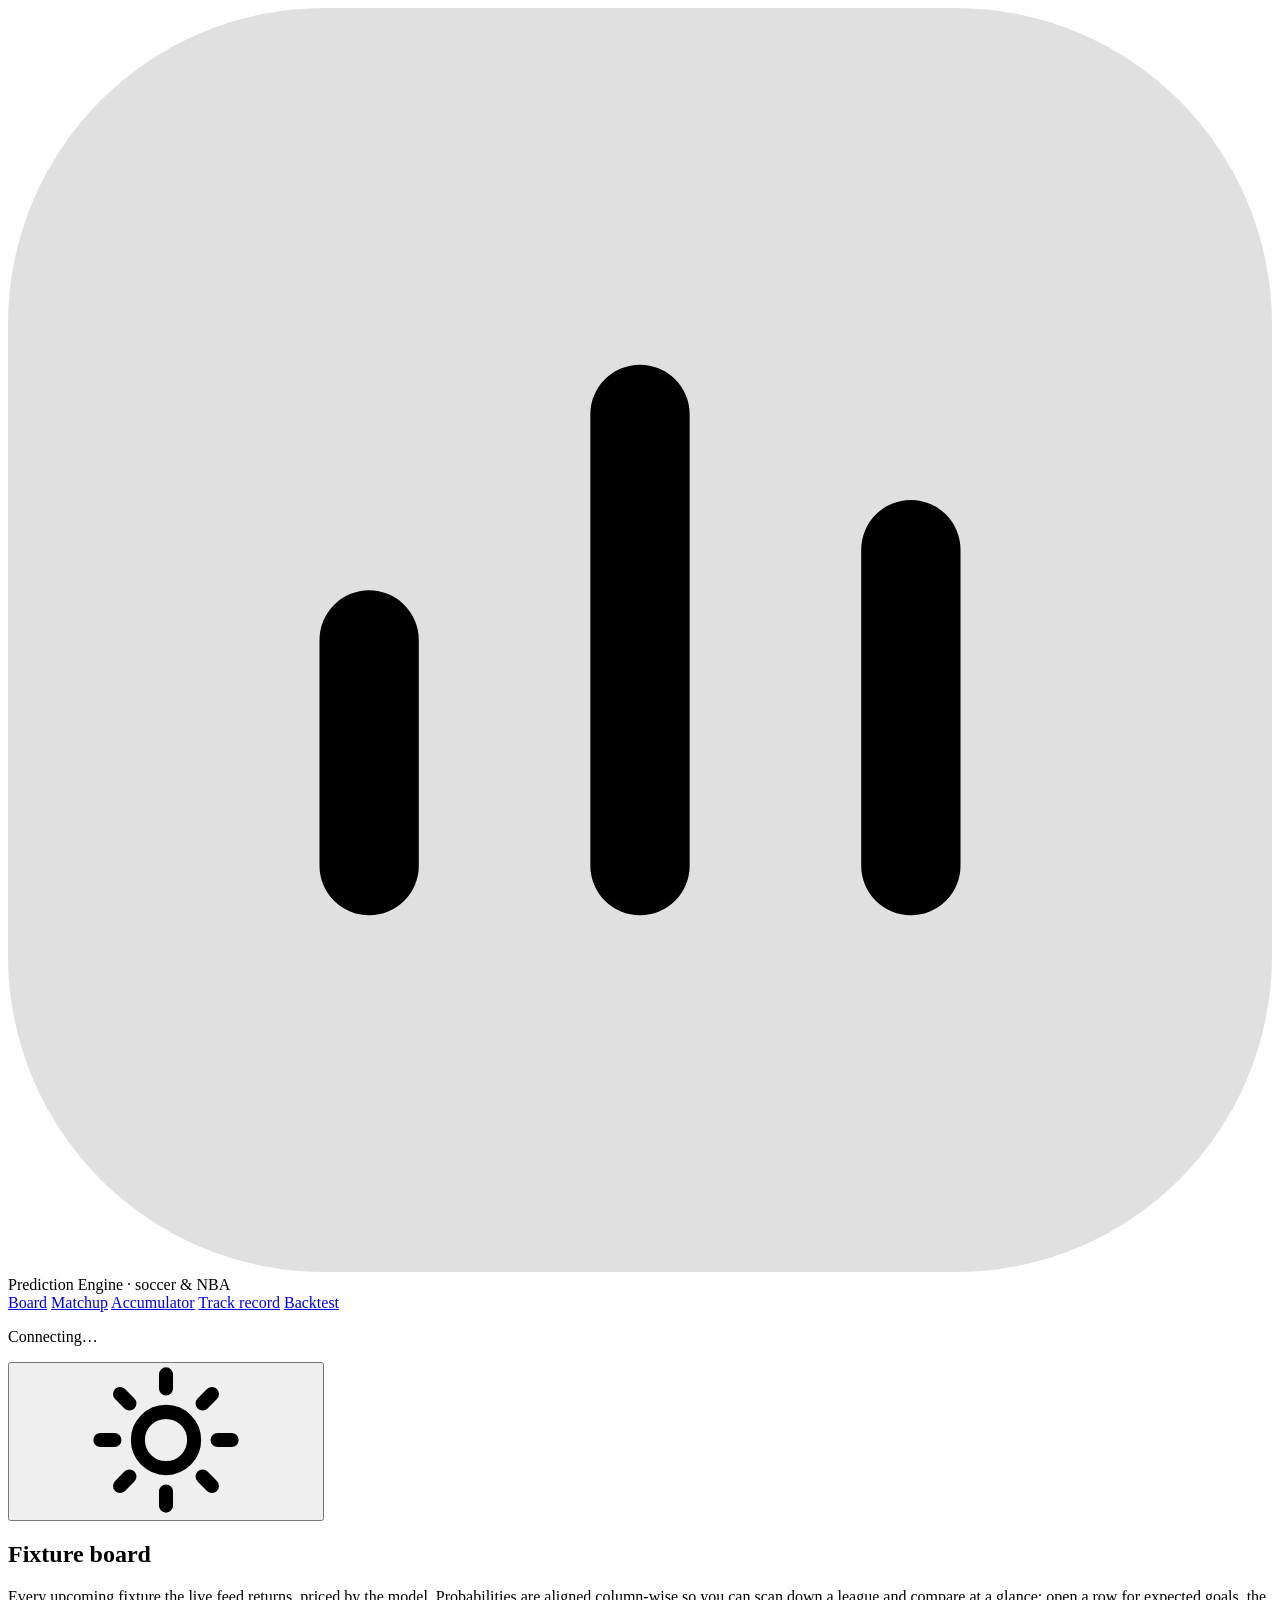
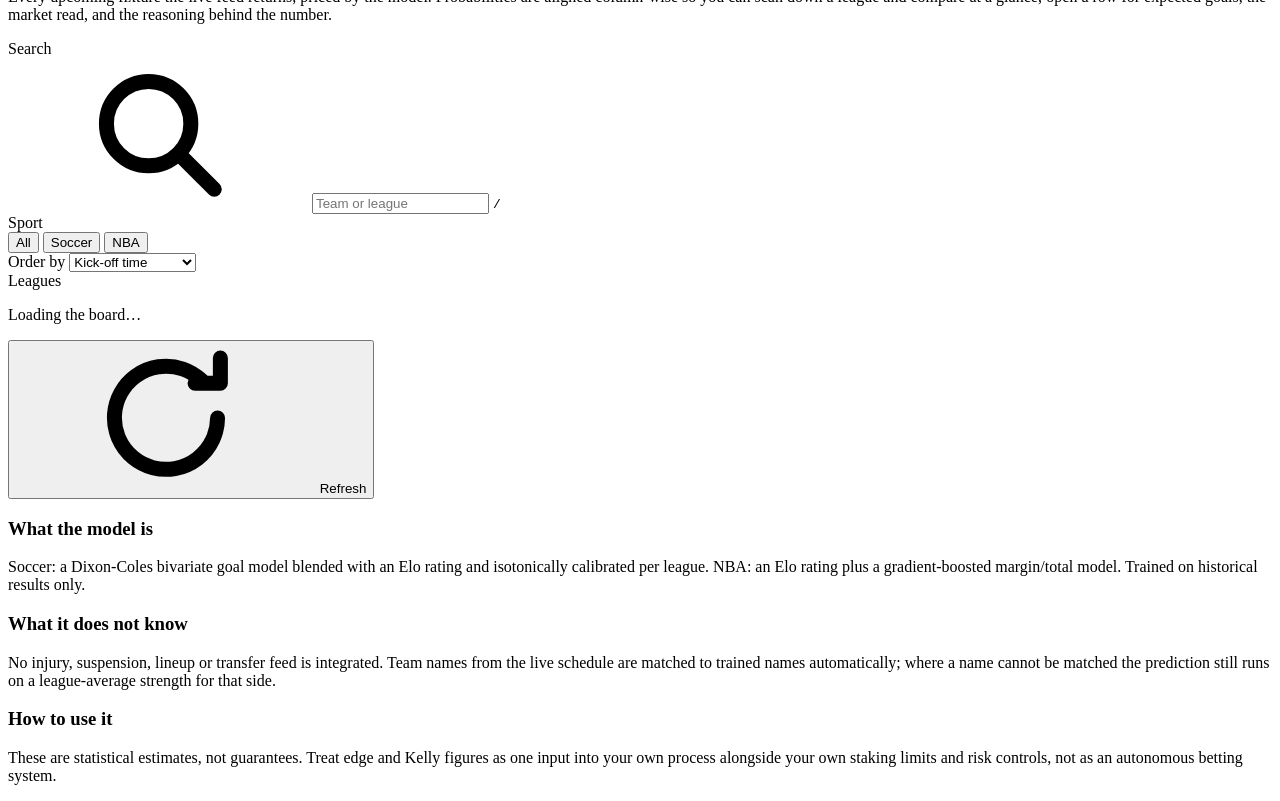
==== web/index.html @ b56c8466 "Rebuild the dashboard as a static web/ bundle with a new design system Replaces the single 1,128-lin" ====
<!DOCTYPE html>
<html lang="en">
<head>
<meta charset="utf-8">
<meta name="viewport" content="width=device-width, initial-scale=1">
<title>Sports Prediction Engine</title>
<meta name="description" content="Dixon-Coles + Elo soccer and Elo + GBM basketball match models, with backtested accuracy, market-edge analysis and a graded prediction log.">
<meta name="color-scheme" content="light dark">
<link rel="preconnect" href="https://fonts.googleapis.com">
<link rel="preconnect" href="https://fonts.gstatic.com" crossorigin>
<link rel="stylesheet" href="/assets/app.css">
<link rel="stylesheet" href="https://fonts.googleapis.com/css2?family=Public+Sans:wght@400..700&display=swap">
<link rel="icon" href="data:image/svg+xml,<svg xmlns='http://www.w3.org/2000/svg' viewBox='0 0 16 16'><rect width='16' height='16' rx='4' fill='%231f66c4'/><path d='M4 11V7M8 11V4M12 11V9' stroke='white' stroke-width='1.8' stroke-linecap='round'/></svg>">
<script>
  // Applied before first paint so the correct theme is never repainted.
  // ?theme=light|dark forces a theme for a shared link; otherwise the last
  // explicit choice wins; otherwise the OS preference does.
  try {
    var q = new URLSearchParams(location.search).get("theme");
    var t = q || localStorage.getItem("spe-theme");
    if (t === "light" || t === "dark") document.documentElement.dataset.theme = t;
  } catch (e) { /* private mode: fall through to the OS preference */ }
</script>
</head>
<body>

<svg width="0" height="0" aria-hidden="true" style="position:absolute">
  <symbol id="i-search" viewBox="0 0 16 16" fill="none" stroke="currentColor" stroke-width="1.6" stroke-linecap="round">
    <circle cx="7" cy="7" r="4.5"/><path d="M10.5 10.5 14 14"/></symbol>
  <symbol id="i-refresh" viewBox="0 0 16 16" fill="none" stroke="currentColor" stroke-width="1.6" stroke-linecap="round" stroke-linejoin="round">
    <path d="M13.5 8a5.5 5.5 0 1 1-1.7-4"/><path d="M13.8 1.6v2.7h-2.7"/></symbol>
  <symbol id="i-chevron" viewBox="0 0 16 16" fill="none" stroke="currentColor" stroke-width="1.8" stroke-linecap="round" stroke-linejoin="round">
    <path d="m6 3.5 5 4.5-5 4.5"/></symbol>
  <symbol id="i-sun" viewBox="0 0 16 16" fill="none" stroke="currentColor" stroke-width="1.5" stroke-linecap="round">
    <circle cx="8" cy="8" r="3"/><path d="M8 1v1.5M8 13.5V15M1 8h1.5M13.5 8H15M3.1 3.1l1 1M11.9 11.9l1 1M12.9 3.1l-1 1M4.1 11.9l-1 1"/></symbol>
  <symbol id="i-moon" viewBox="0 0 16 16" fill="none" stroke="currentColor" stroke-width="1.5" stroke-linejoin="round">
    <path d="M13.5 9.6A5.8 5.8 0 0 1 6.4 2.5a5.8 5.8 0 1 0 7.1 7.1Z"/></symbol>
  <symbol id="i-alert" viewBox="0 0 16 16" fill="none" stroke="currentColor" stroke-width="1.6" stroke-linecap="round">
    <circle cx="8" cy="8" r="6.5"/><path d="M8 4.8v3.6M8 11.1v.1"/></symbol>
  <symbol id="i-info" viewBox="0 0 16 16" fill="none" stroke="currentColor" stroke-width="1.6" stroke-linecap="round">
    <circle cx="8" cy="8" r="6.5"/><path d="M8 7.3v4M8 4.8v.1"/></symbol>
  <symbol id="i-empty" viewBox="0 0 24 24" fill="none" stroke="currentColor" stroke-width="1.5" stroke-linecap="round" stroke-linejoin="round">
    <path d="M3 15h4l2 4 4-14 2 7h6"/></symbol>
  <symbol id="i-check" viewBox="0 0 16 16" fill="none" stroke="currentColor" stroke-width="2" stroke-linecap="round" stroke-linejoin="round">
    <path d="m3 8.5 3.2 3.2L13 5"/></symbol>
  <symbol id="i-cross" viewBox="0 0 16 16" fill="none" stroke="currentColor" stroke-width="2" stroke-linecap="round">
    <path d="M4 4l8 8M12 4l-8 8"/></symbol>
  <symbol id="i-download" viewBox="0 0 16 16" fill="none" stroke="currentColor" stroke-width="1.6" stroke-linecap="round" stroke-linejoin="round">
    <path d="M8 2v8M4.5 7 8 10.5 11.5 7M2.5 13.5h11"/></symbol>
</svg>

<header class="masthead">
  <div class="brand">
    <svg class="brand__mark" viewBox="0 0 28 28" fill="none" aria-hidden="true">
      <rect width="28" height="28" rx="7" fill="currentColor" opacity="0.12"/>
      <path d="M8 19v-5M14 19V9M20 19v-7" stroke="currentColor" stroke-width="2.2" stroke-linecap="round"/>
    </svg>
    <div class="brand__name">Prediction Engine <span>· soccer &amp; NBA</span></div>
  </div>

  <nav class="mainnav" aria-label="Sections">
    <a href="#board" data-view="board">Board</a>
    <a href="#matchup" data-view="matchup">Matchup</a>
    <a href="#accumulator" data-view="accumulator">Accumulator</a>
    <a href="#record" data-view="record">Track record</a>
    <a href="#backtest" data-view="backtest">Backtest</a>
  </nav>

  <div class="masthead__end">
    <p class="model-status" id="model-status" data-state="ok">
      <span class="model-status__dot" aria-hidden="true"></span>
      <span id="model-status-text">Connecting…</span>
    </p>
    <button class="btn btn--ghost btn--icon" id="theme-toggle" type="button"
            aria-label="Switch to dark theme" title="Switch theme">
      <svg aria-hidden="true"><use href="#i-sun" id="theme-icon"/></svg>
    </button>
  </div>
</header>

<main class="shell">

  <!-- ================= BOARD ================= -->
  <section class="view" id="view-board" aria-labelledby="board-title">
    <div class="view__head">
      <h1 id="board-title">Fixture board</h1>
      <p class="view__lede">
        Every upcoming fixture the live feed returns, priced by the model. Probabilities are aligned
        column-wise so you can scan down a league and compare at a glance; open a row for expected
        goals, the market read, and the reasoning behind the number.
      </p>
    </div>

    <div class="board">
      <aside class="rail" aria-label="Board filters">
        <div class="rail__group">
          <label class="rail__title" for="board-search">Search</label>
          <div class="search">
            <svg aria-hidden="true"><use href="#i-search"/></svg>
            <input type="search" id="board-search" placeholder="Team or league" autocomplete="off">
            <kbd aria-hidden="true">/</kbd>
          </div>
        </div>

        <div class="rail__group">
          <span class="rail__title" id="rail-sport-label">Sport</span>
          <div class="segmented" role="group" aria-labelledby="rail-sport-label" id="board-sport">
            <button type="button" data-sport="all" aria-pressed="true">All</button>
            <button type="button" data-sport="soccer" aria-pressed="false">Soccer</button>
            <button type="button" data-sport="basketball" aria-pressed="false">NBA</button>
          </div>
        </div>

        <div class="rail__group">
          <label class="rail__title" for="board-sort">Order by</label>
          <select id="board-sort">
            <option value="time">Kick-off time</option>
            <option value="confidence">Model confidence</option>
            <option value="closest">Closest call</option>
          </select>
        </div>

        <div class="rail__group">
          <span class="rail__title">Leagues</span>
          <div class="rail__list" id="board-leagues"></div>
        </div>
      </aside>

      <div>
        <div class="toolbar">
          <p class="hint" id="board-meta" aria-live="polite">Loading the board…</p>
          <div class="toolbar__end">
            <button class="btn btn--secondary" id="board-refresh" type="button">
              <svg class="spin" aria-hidden="true"><use href="#i-refresh"/></svg> Refresh
            </button>
          </div>
        </div>
        <div id="board-errors" style="margin-bottom:1rem"></div>
        <div id="board-content"></div>
      </div>
    </div>
  </section>

  <!-- ================= MATCHUP ================= -->
  <section class="view" id="view-matchup" aria-labelledby="matchup-title" hidden>
    <div class="view__head">
      <h1 id="matchup-title">Custom matchup</h1>
      <p class="view__lede">
        Price any pairing in a trained league, whether or not it is on the live schedule. Add the
        bookmaker's decimal odds to get the implied probability, the model's edge over it, and a
        quarter-Kelly stake suggestion.
      </p>
    </div>

    <div class="segmented" role="tablist" aria-label="Sport" id="matchup-tabs" style="margin-bottom:1.5rem">
      <button type="button" role="tab" id="tab-soccer" aria-controls="pane-soccer" aria-selected="true">Soccer</button>
      <button type="button" role="tab" id="tab-nba" aria-controls="pane-nba" aria-selected="false">NBA</button>
    </div>

    <!-- soccer -->
    <div id="pane-soccer" role="tabpanel" aria-labelledby="tab-soccer">
      <div class="panel">
        <div class="panel__body">
          <div class="form-grid">
            <div class="field">
              <label for="s-league">League</label>
              <select id="s-league"></select>
            </div>
            <div class="field">
              <label for="s-home">Home team</label>
              <input type="text" id="s-home" list="s-teams" placeholder="Arsenal" autocomplete="off">
            </div>
            <div class="field">
              <label for="s-away">Away team</label>
              <input type="text" id="s-away" list="s-teams" placeholder="Chelsea" autocomplete="off">
            </div>
          </div>
          <datalist id="s-teams"></datalist>

          <h3 class="section-title">Bookmaker odds <span class="hint" style="font-weight:400">(optional)</span></h3>
          <div class="form-grid form-grid--tight">
            <div class="field"><label for="s-oh">Home (decimal)</label><input type="number" id="s-oh" step="0.01" min="1.01" placeholder="1.90"></div>
            <div class="field"><label for="s-od">Draw (decimal)</label><input type="number" id="s-od" step="0.01" min="1.01" placeholder="3.60"></div>
            <div class="field"><label for="s-oa">Away (decimal)</label><input type="number" id="s-oa" step="0.01" min="1.01" placeholder="4.20"></div>
            <div class="field" style="justify-content:flex-end">
              <button class="btn btn--secondary" type="button" id="s-fetch-odds">
                <svg class="spin" aria-hidden="true"><use href="#i-refresh"/></svg> Fetch live odds
              </button>
            </div>
          </div>
          <p class="hint" id="s-odds-note" style="margin-top:0.75rem" aria-live="polite"></p>

          <div style="margin-top:1.5rem; display:flex; gap:0.5rem; align-items:center; flex-wrap:wrap">
            <button class="btn" type="button" id="s-run">Run model</button>
            <p class="hint" id="s-err" role="alert"></p>
          </div>
        </div>
      </div>
      <div id="s-results" style="margin-top:1.5rem"></div>
    </div>

    <!-- nba -->
    <div id="pane-nba" role="tabpanel" aria-labelledby="tab-nba" hidden>
      <div class="panel">
        <div class="panel__body">
          <div class="form-grid">
            <div class="field">
              <label for="n-home">Home team</label>
              <input type="text" id="n-home" list="n-teams" placeholder="Celtics" autocomplete="off">
            </div>
            <div class="field">
              <label for="n-away">Away team</label>
              <input type="text" id="n-away" list="n-teams" placeholder="Lakers" autocomplete="off">
            </div>
            <div class="field">
              <label for="n-date">Game date</label>
              <input type="date" id="n-date">
            </div>
          </div>
          <datalist id="n-teams"></datalist>

          <div style="display:flex; gap:1.5rem; margin-top:1rem; flex-wrap:wrap">
            <label class="checkbox"><input type="checkbox" id="n-playoffs"> Playoff game</label>
            <label class="checkbox"><input type="checkbox" id="n-neutral"> Neutral site</label>
          </div>

          <h3 class="section-title">Bookmaker odds <span class="hint" style="font-weight:400">(optional)</span></h3>
          <div class="form-grid form-grid--tight">
            <div class="field"><label for="n-oh">Home (decimal)</label><input type="number" id="n-oh" step="0.01" min="1.01" placeholder="1.55"></div>
            <div class="field"><label for="n-oa">Away (decimal)</label><input type="number" id="n-oa" step="0.01" min="1.01" placeholder="2.50"></div>
            <div class="field" style="justify-content:flex-end">
              <button class="btn btn--secondary" type="button" id="n-fetch-odds">
                <svg class="spin" aria-hidden="true"><use href="#i-refresh"/></svg> Fetch live odds
              </button>
            </div>
          </div>
          <p class="hint" id="n-odds-note" style="margin-top:0.75rem" aria-live="polite"></p>

          <div style="margin-top:1.5rem; display:flex; gap:0.5rem; align-items:center; flex-wrap:wrap">
            <button class="btn" type="button" id="n-run">Run model</button>
            <p class="hint" id="n-err" role="alert"></p>
          </div>
        </div>
      </div>
      <div id="n-results" style="margin-top:1.5rem"></div>
    </div>
  </section>

  <!-- ================= ACCUMULATOR ================= -->
  <section class="view" id="view-accumulator" aria-labelledby="acca-title" hidden>
    <div class="view__head">
      <h1 id="acca-title">Accumulator builder</h1>
      <p class="view__lede">
        Searches today's board for the combination of fixtures whose joint probability is highest
        while still clearing your target price. The odds it reports are model-implied
        (1 ÷ probability) unless a real bookmaker price was found. The two are always labelled apart.
      </p>
    </div>

    <div class="panel">
      <div class="panel__body">
        <div class="form-grid form-grid--tight">
          <div class="field"><label for="acca-legs">Legs</label><input type="number" id="acca-legs" value="3" min="2" max="6" step="1"></div>
          <div class="field"><label for="acca-min-odds">Minimum combined odds</label><input type="number" id="acca-min-odds" value="5.0" min="1.1" step="0.5"></div>
          <div class="field"><label for="acca-from">From</label><input type="date" id="acca-from"></div>
          <div class="field"><label for="acca-to">To</label><input type="date" id="acca-to"></div>
          <div class="field" style="justify-content:flex-end">
            <button class="btn" type="button" id="acca-build">Build</button>
          </div>
        </div>
      </div>
    </div>
    <div id="acca-content" style="margin-top:1.5rem" aria-live="polite"></div>
  </section>

  <!-- ================= TRACK RECORD ================= -->
  <section class="view" id="view-record" aria-labelledby="record-title" hidden>
    <div class="view__head">
      <h1 id="record-title">Track record</h1>
      <p class="view__lede">
        Every prediction shown on the board is logged once and then graded against the real final
        score, fetched from the same feed that supplied the fixture. Nothing here is simulated, and
        nothing is removed after the fact.
      </p>
    </div>

    <div class="toolbar">
      <div class="field" style="width:150px"><label for="log-from">From</label><input type="date" id="log-from"></div>
      <div class="field" style="width:150px"><label for="log-to">To</label><input type="date" id="log-to"></div>
      <div class="field" style="width:210px"><label for="log-league">League</label><select id="log-league"><option value="">All leagues</option></select></div>
      <div class="field">
        <span class="label" id="log-sport-label">Sport</span>
        <div class="segmented" role="group" aria-labelledby="log-sport-label" id="log-sport">
          <button type="button" data-sport="all" aria-pressed="true">All</button>
          <button type="button" data-sport="soccer" aria-pressed="false">Soccer</button>
          <button type="button" data-sport="basketball" aria-pressed="false">NBA</button>
        </div>
      </div>
      <div class="toolbar__end">
        <button class="btn btn--ghost" type="button" id="log-clear">Clear filters</button>
        <button class="btn btn--secondary" type="button" id="log-export">
          <svg aria-hidden="true"><use href="#i-download"/></svg> CSV
        </button>
      </div>
    </div>

    <div id="log-content" aria-live="polite"></div>
  </section>

  <!-- ================= BACKTEST ================= -->
  <section class="view" id="view-backtest" aria-labelledby="backtest-title" hidden>
    <div class="view__head">
      <h1 id="backtest-title">Backtest</h1>
      <p class="view__lede">
        Held-out historical performance, scored against the de-vigged closing price from real
        bookmaker data. Lower Brier and log-loss are better. These are the unedited contents of
        <code>reports/*.json</code> as produced by the training run. Beating a closing line
        consistently is hard, and several leagues here do not.
      </p>
    </div>
    <div id="backtest-content" aria-live="polite"></div>
  </section>

  <footer class="colophon">
    <div>
      <h3>What the model is</h3>
      <p>Soccer: a Dixon-Coles bivariate goal model blended with an Elo rating and isotonically
      calibrated per league. NBA: an Elo rating plus a gradient-boosted margin/total model. Trained
      on historical results only.</p>
    </div>
    <div>
      <h3>What it does not know</h3>
      <p>No injury, suspension, lineup or transfer feed is integrated. Team names from the live
      schedule are matched to trained names automatically; where a name cannot be matched the
      prediction still runs on a league-average strength for that side.</p>
    </div>
    <div>
      <h3>How to use it</h3>
      <p>These are statistical estimates, not guarantees. Treat edge and Kelly figures as one input
      into your own process alongside your own staking limits and risk controls, not as an
      autonomous betting system.</p>
    </div>
  </footer>
</main>

<script type="module" src="/assets/app.js"></script>
</body>
</html>
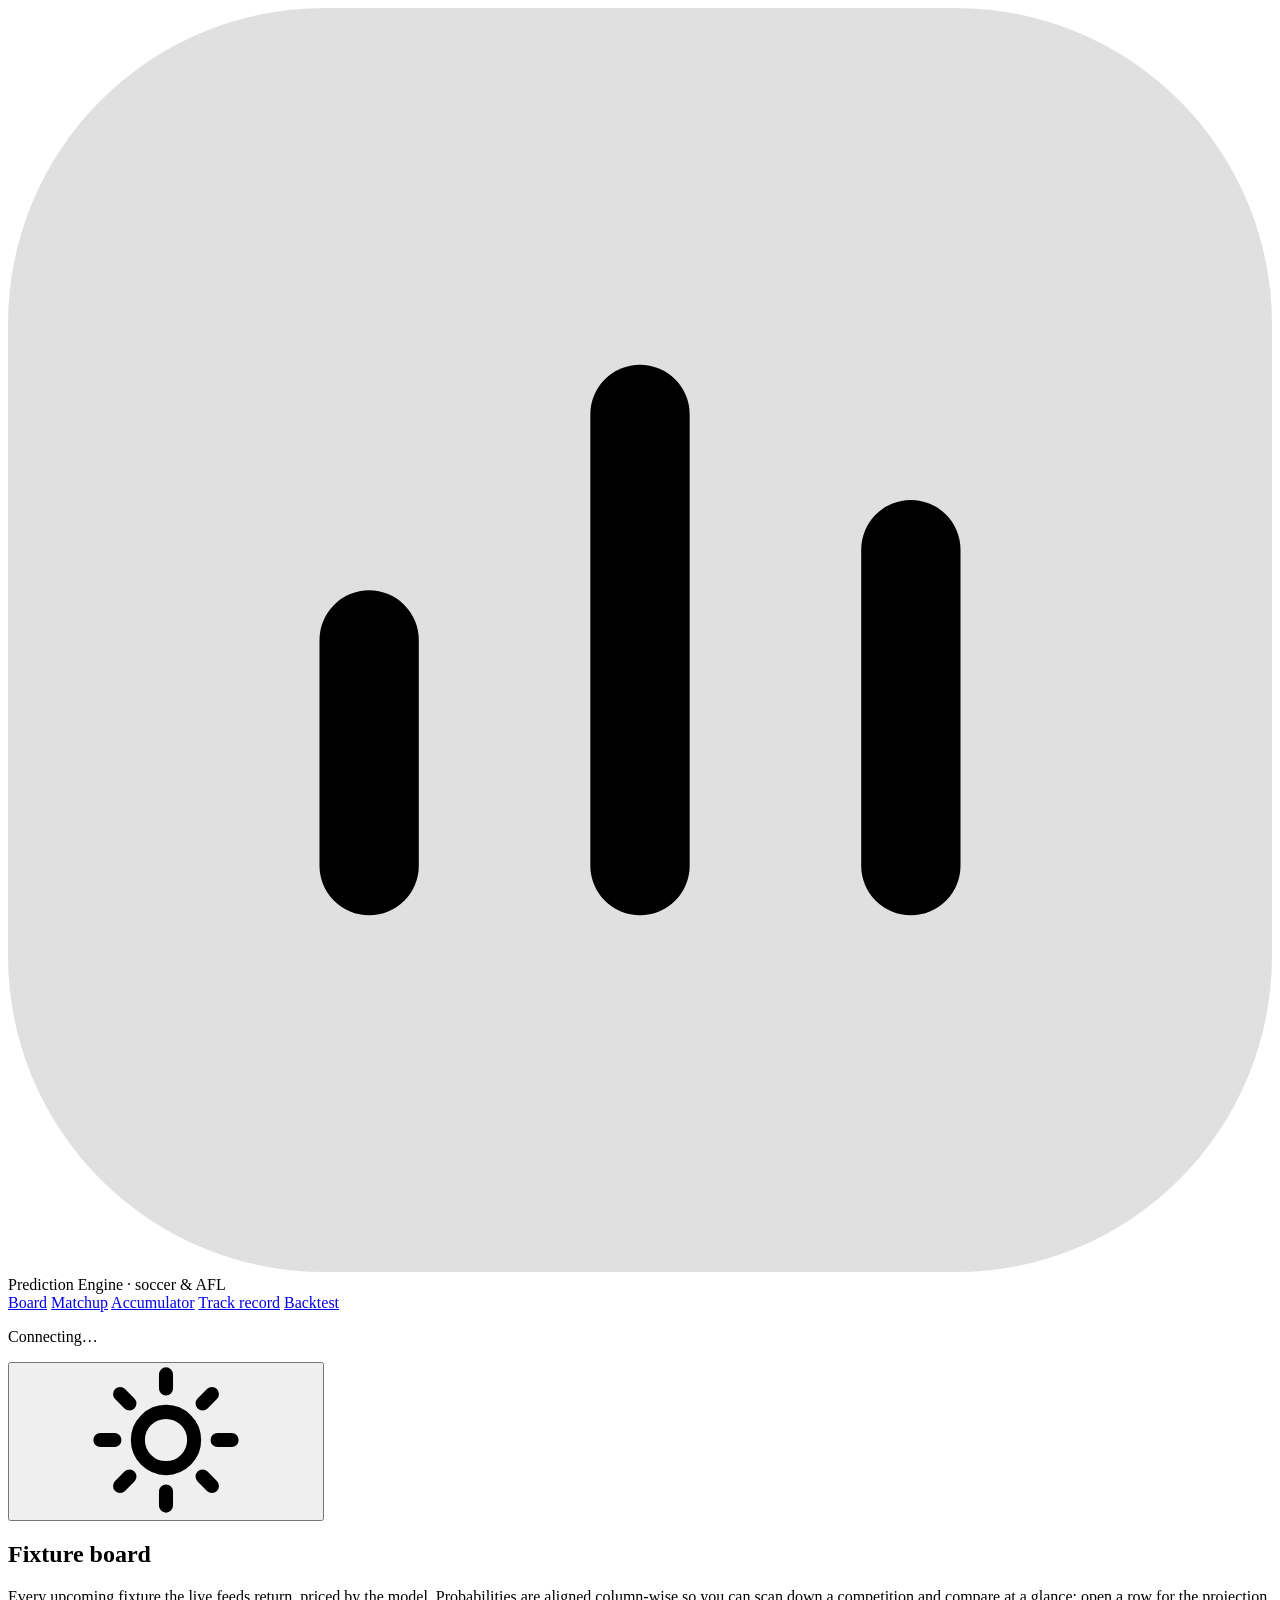
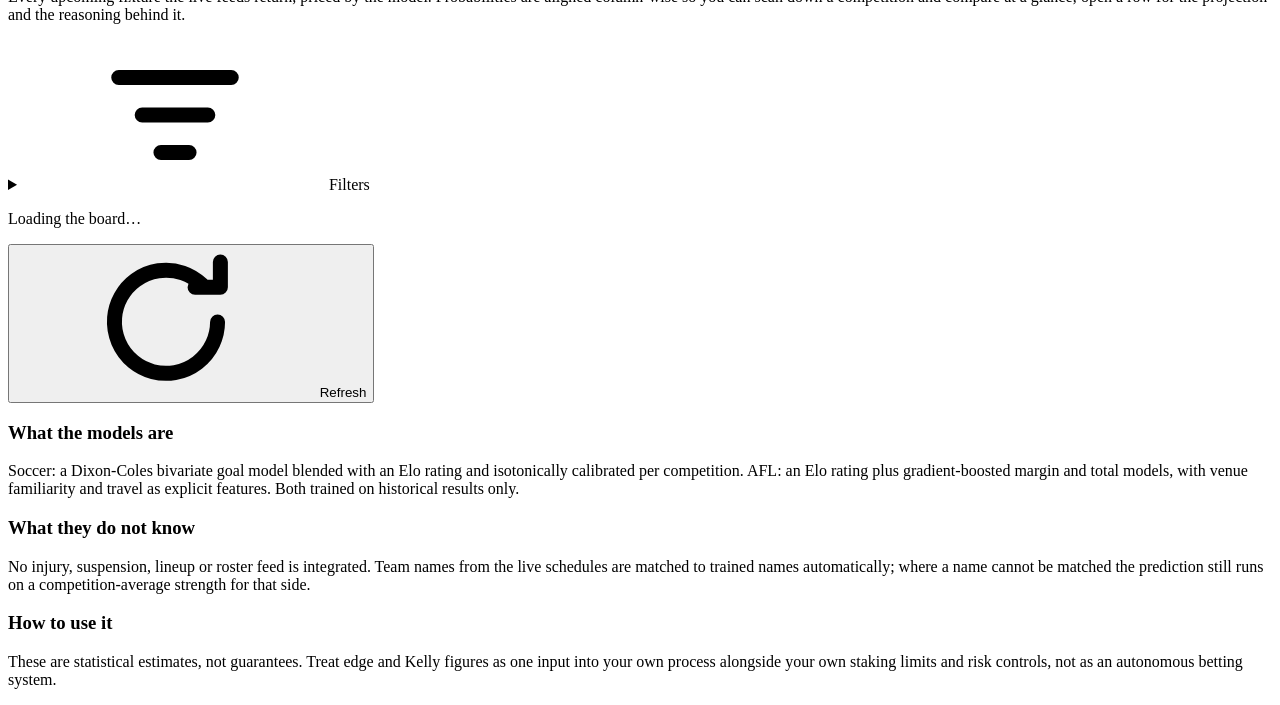
==== commit 118d85f1: "Fix the data layer, replace NBA with AFL, and rework mobile Three reported faults, all backend, two " ====
--- a/web/index.html
+++ b/web/index.html
@@ -2,9 +2,9 @@
 <html lang="en">
 <head>
 <meta charset="utf-8">
-<meta name="viewport" content="width=device-width, initial-scale=1">
-<title>Sports Prediction Engine</title>
-<meta name="description" content="Dixon-Coles + Elo soccer and Elo + GBM basketball match models, with backtested accuracy, market-edge analysis and a graded prediction log.">
+<meta name="viewport" content="width=device-width, initial-scale=1, viewport-fit=cover">
+<title>Prediction Engine</title>
+<meta name="description" content="Dixon-Coles + Elo soccer and Elo + gradient-boosted AFL match models, with backtested accuracy, market-edge analysis and a graded prediction log.">
 <meta name="color-scheme" content="light dark">
 <link rel="preconnect" href="https://fonts.googleapis.com">
 <link rel="preconnect" href="https://fonts.gstatic.com" crossorigin>
@@ -47,6 +47,8 @@
     <path d="M4 4l8 8M12 4l-8 8"/></symbol>
   <symbol id="i-download" viewBox="0 0 16 16" fill="none" stroke="currentColor" stroke-width="1.6" stroke-linecap="round" stroke-linejoin="round">
     <path d="M8 2v8M4.5 7 8 10.5 11.5 7M2.5 13.5h11"/></symbol>
+  <symbol id="i-filter" viewBox="0 0 16 16" fill="none" stroke="currentColor" stroke-width="1.6" stroke-linecap="round">
+    <path d="M2 4h12M4.5 8h7M6.5 12h3"/></symbol>
 </svg>
 
 <header class="masthead">
@@ -55,7 +57,7 @@
       <rect width="28" height="28" rx="7" fill="currentColor" opacity="0.12"/>
       <path d="M8 19v-5M14 19V9M20 19v-7" stroke="currentColor" stroke-width="2.2" stroke-linecap="round"/>
     </svg>
-    <div class="brand__name">Prediction Engine <span>· soccer &amp; NBA</span></div>
+    <div class="brand__name">Prediction Engine <span>· soccer &amp; AFL</span></div>
   </div>
 
   <nav class="mainnav" aria-label="Sections">
@@ -85,46 +87,53 @@
     <div class="view__head">
       <h1 id="board-title">Fixture board</h1>
       <p class="view__lede">
-        Every upcoming fixture the live feed returns, priced by the model. Probabilities are aligned
-        column-wise so you can scan down a league and compare at a glance; open a row for expected
-        goals, the market read, and the reasoning behind the number.
+        Every upcoming fixture the live feeds return, priced by the model. Probabilities are aligned
+        column-wise so you can scan down a competition and compare at a glance; open a row for the
+        projection and the reasoning behind it.
       </p>
     </div>
 
     <div class="board">
-      <aside class="rail" aria-label="Board filters">
-        <div class="rail__group">
-          <label class="rail__title" for="board-search">Search</label>
-          <div class="search">
-            <svg aria-hidden="true"><use href="#i-search"/></svg>
-            <input type="search" id="board-search" placeholder="Team or league" autocomplete="off">
-            <kbd aria-hidden="true">/</kbd>
-          </div>
-        </div>
-
-        <div class="rail__group">
-          <span class="rail__title" id="rail-sport-label">Sport</span>
-          <div class="segmented" role="group" aria-labelledby="rail-sport-label" id="board-sport">
-            <button type="button" data-sport="all" aria-pressed="true">All</button>
-            <button type="button" data-sport="soccer" aria-pressed="false">Soccer</button>
-            <button type="button" data-sport="basketball" aria-pressed="false">NBA</button>
-          </div>
-        </div>
-
-        <div class="rail__group">
-          <label class="rail__title" for="board-sort">Order by</label>
-          <select id="board-sort">
-            <option value="time">Kick-off time</option>
-            <option value="confidence">Model confidence</option>
-            <option value="closest">Closest call</option>
-          </select>
-        </div>
-
-        <div class="rail__group">
-          <span class="rail__title">Leagues</span>
-          <div class="rail__list" id="board-leagues"></div>
-        </div>
-      </aside>
+      <details class="rail" id="board-filters">
+        <summary class="rail__toggle">
+          <svg aria-hidden="true"><use href="#i-filter"/></svg>
+          <span>Filters</span>
+          <span class="rail__toggle-count" id="filter-count"></span>
+        </summary>
+        <div class="rail__inner">
+          <div class="rail__group">
+            <label class="rail__title" for="board-search">Search</label>
+            <div class="search">
+              <svg aria-hidden="true"><use href="#i-search"/></svg>
+              <input type="search" id="board-search" placeholder="Team or competition" autocomplete="off">
+              <kbd aria-hidden="true">/</kbd>
+            </div>
+          </div>
+
+          <div class="rail__group">
+            <span class="rail__title" id="rail-sport-label">Sport</span>
+            <div class="segmented" role="group" aria-labelledby="rail-sport-label" id="board-sport">
+              <button type="button" data-sport="all" aria-pressed="true">All</button>
+              <button type="button" data-sport="soccer" aria-pressed="false">Soccer</button>
+              <button type="button" data-sport="afl" aria-pressed="false">AFL</button>
+            </div>
+          </div>
+
+          <div class="rail__group">
+            <label class="rail__title" for="board-sort">Order by</label>
+            <select id="board-sort">
+              <option value="time">Start time</option>
+              <option value="confidence">Model confidence</option>
+              <option value="closest">Closest call</option>
+            </select>
+          </div>
+
+          <div class="rail__group">
+            <span class="rail__title">Competitions</span>
+            <div class="rail__list" id="board-leagues"></div>
+          </div>
+        </div>
+      </details>
 
       <div>
         <div class="toolbar">
@@ -135,7 +144,7 @@
             </button>
           </div>
         </div>
-        <div id="board-errors" style="margin-bottom:1rem"></div>
+        <div id="board-coverage"></div>
         <div id="board-content"></div>
       </div>
     </div>
@@ -146,15 +155,16 @@
     <div class="view__head">
       <h1 id="matchup-title">Custom matchup</h1>
       <p class="view__lede">
-        Price any pairing in a trained league, whether or not it is on the live schedule. Add the
+        Price any pairing the models were trained on, whether or not it is on the live schedule. This
+        covers all 20 soccer divisions, including the ones with no free fixture feed. Add the
         bookmaker's decimal odds to get the implied probability, the model's edge over it, and a
         quarter-Kelly stake suggestion.
       </p>
     </div>
 
-    <div class="segmented" role="tablist" aria-label="Sport" id="matchup-tabs" style="margin-bottom:1.5rem">
+    <div class="segmented" role="tablist" aria-label="Sport" id="matchup-tabs">
       <button type="button" role="tab" id="tab-soccer" aria-controls="pane-soccer" aria-selected="true">Soccer</button>
-      <button type="button" role="tab" id="tab-nba" aria-controls="pane-nba" aria-selected="false">NBA</button>
+      <button type="button" role="tab" id="tab-afl" aria-controls="pane-afl" aria-selected="false">AFL</button>
     </div>
 
     <!-- soccer -->
@@ -163,7 +173,7 @@
         <div class="panel__body">
           <div class="form-grid">
             <div class="field">
-              <label for="s-league">League</label>
+              <label for="s-league">Competition</label>
               <select id="s-league"></select>
             </div>
             <div class="field">
@@ -179,70 +189,76 @@
 
           <h3 class="section-title">Bookmaker odds <span class="hint" style="font-weight:400">(optional)</span></h3>
           <div class="form-grid form-grid--tight">
-            <div class="field"><label for="s-oh">Home (decimal)</label><input type="number" id="s-oh" step="0.01" min="1.01" placeholder="1.90"></div>
-            <div class="field"><label for="s-od">Draw (decimal)</label><input type="number" id="s-od" step="0.01" min="1.01" placeholder="3.60"></div>
-            <div class="field"><label for="s-oa">Away (decimal)</label><input type="number" id="s-oa" step="0.01" min="1.01" placeholder="4.20"></div>
+            <div class="field"><label for="s-oh">Home</label><input type="number" id="s-oh" step="0.01" min="1.01" placeholder="1.90" inputmode="decimal"></div>
+            <div class="field"><label for="s-od">Draw</label><input type="number" id="s-od" step="0.01" min="1.01" placeholder="3.60" inputmode="decimal"></div>
+            <div class="field"><label for="s-oa">Away</label><input type="number" id="s-oa" step="0.01" min="1.01" placeholder="4.20" inputmode="decimal"></div>
             <div class="field" style="justify-content:flex-end">
               <button class="btn btn--secondary" type="button" id="s-fetch-odds">
                 <svg class="spin" aria-hidden="true"><use href="#i-refresh"/></svg> Fetch live odds
               </button>
             </div>
           </div>
-          <p class="hint" id="s-odds-note" style="margin-top:0.75rem" aria-live="polite"></p>
-
-          <div style="margin-top:1.5rem; display:flex; gap:0.5rem; align-items:center; flex-wrap:wrap">
+          <p class="hint" id="s-odds-note" aria-live="polite"></p>
+
+          <div class="run-row">
             <button class="btn" type="button" id="s-run">Run model</button>
-            <p class="hint" id="s-err" role="alert"></p>
-          </div>
-        </div>
-      </div>
-      <div id="s-results" style="margin-top:1.5rem"></div>
-    </div>
-
-    <!-- nba -->
-    <div id="pane-nba" role="tabpanel" aria-labelledby="tab-nba" hidden>
+            <p class="hint err" id="s-err" role="alert"></p>
+          </div>
+        </div>
+      </div>
+      <div id="s-results"></div>
+    </div>
+
+    <!-- afl -->
+    <div id="pane-afl" role="tabpanel" aria-labelledby="tab-afl" hidden>
       <div class="panel">
         <div class="panel__body">
           <div class="form-grid">
             <div class="field">
-              <label for="n-home">Home team</label>
-              <input type="text" id="n-home" list="n-teams" placeholder="Celtics" autocomplete="off">
-            </div>
-            <div class="field">
-              <label for="n-away">Away team</label>
-              <input type="text" id="n-away" list="n-teams" placeholder="Lakers" autocomplete="off">
-            </div>
-            <div class="field">
-              <label for="n-date">Game date</label>
-              <input type="date" id="n-date">
-            </div>
-          </div>
-          <datalist id="n-teams"></datalist>
-
-          <div style="display:flex; gap:1.5rem; margin-top:1rem; flex-wrap:wrap">
-            <label class="checkbox"><input type="checkbox" id="n-playoffs"> Playoff game</label>
-            <label class="checkbox"><input type="checkbox" id="n-neutral"> Neutral site</label>
+              <label for="a-home">Home team</label>
+              <input type="text" id="a-home" list="a-teams" placeholder="Geelong" autocomplete="off">
+            </div>
+            <div class="field">
+              <label for="a-away">Away team</label>
+              <input type="text" id="a-away" list="a-teams" placeholder="Carlton" autocomplete="off">
+            </div>
+            <div class="field">
+              <label for="a-venue">Venue</label>
+              <input type="text" id="a-venue" list="a-venues" placeholder="M.C.G." autocomplete="off">
+              <p class="hint">Changes the result: travel and ground familiarity are real features.</p>
+            </div>
+            <div class="field">
+              <label for="a-date">Match date</label>
+              <input type="date" id="a-date">
+            </div>
+          </div>
+          <datalist id="a-teams"></datalist>
+          <datalist id="a-venues"></datalist>
+
+          <div class="check-row">
+            <label class="checkbox"><input type="checkbox" id="a-final"> Finals match</label>
+            <label class="checkbox"><input type="checkbox" id="a-neutral"> Neutral venue</label>
           </div>
 
           <h3 class="section-title">Bookmaker odds <span class="hint" style="font-weight:400">(optional)</span></h3>
           <div class="form-grid form-grid--tight">
-            <div class="field"><label for="n-oh">Home (decimal)</label><input type="number" id="n-oh" step="0.01" min="1.01" placeholder="1.55"></div>
-            <div class="field"><label for="n-oa">Away (decimal)</label><input type="number" id="n-oa" step="0.01" min="1.01" placeholder="2.50"></div>
+            <div class="field"><label for="a-oh">Home</label><input type="number" id="a-oh" step="0.01" min="1.01" placeholder="1.55" inputmode="decimal"></div>
+            <div class="field"><label for="a-oa">Away</label><input type="number" id="a-oa" step="0.01" min="1.01" placeholder="2.50" inputmode="decimal"></div>
             <div class="field" style="justify-content:flex-end">
-              <button class="btn btn--secondary" type="button" id="n-fetch-odds">
+              <button class="btn btn--secondary" type="button" id="a-fetch-odds">
                 <svg class="spin" aria-hidden="true"><use href="#i-refresh"/></svg> Fetch live odds
               </button>
             </div>
           </div>
-          <p class="hint" id="n-odds-note" style="margin-top:0.75rem" aria-live="polite"></p>
-
-          <div style="margin-top:1.5rem; display:flex; gap:0.5rem; align-items:center; flex-wrap:wrap">
-            <button class="btn" type="button" id="n-run">Run model</button>
-            <p class="hint" id="n-err" role="alert"></p>
-          </div>
-        </div>
-      </div>
-      <div id="n-results" style="margin-top:1.5rem"></div>
+          <p class="hint" id="a-odds-note" aria-live="polite"></p>
+
+          <div class="run-row">
+            <button class="btn" type="button" id="a-run">Run model</button>
+            <p class="hint err" id="a-err" role="alert"></p>
+          </div>
+        </div>
+      </div>
+      <div id="a-results"></div>
     </div>
   </section>
 
@@ -251,17 +267,18 @@
     <div class="view__head">
       <h1 id="acca-title">Accumulator builder</h1>
       <p class="view__lede">
-        Searches today's board for the combination of fixtures whose joint probability is highest
-        while still clearing your target price. The odds it reports are model-implied
-        (1 ÷ probability) unless a real bookmaker price was found. The two are always labelled apart.
+        Searches the current board for the combination of fixtures whose joint probability is highest
+        while still clearing your target price. The headline odds are model-implied
+        (1 ÷ probability). Where a real bookmaker price could be found it is shown separately and
+        labelled as such; the two are never mixed.
       </p>
     </div>
 
     <div class="panel">
       <div class="panel__body">
         <div class="form-grid form-grid--tight">
-          <div class="field"><label for="acca-legs">Legs</label><input type="number" id="acca-legs" value="3" min="2" max="6" step="1"></div>
-          <div class="field"><label for="acca-min-odds">Minimum combined odds</label><input type="number" id="acca-min-odds" value="5.0" min="1.1" step="0.5"></div>
+          <div class="field"><label for="acca-legs">Legs</label><input type="number" id="acca-legs" value="3" min="2" max="6" step="1" inputmode="numeric"></div>
+          <div class="field"><label for="acca-min-odds">Min combined odds</label><input type="number" id="acca-min-odds" value="5.0" min="1.1" step="0.5" inputmode="decimal"></div>
           <div class="field"><label for="acca-from">From</label><input type="date" id="acca-from"></div>
           <div class="field"><label for="acca-to">To</label><input type="date" id="acca-to"></div>
           <div class="field" style="justify-content:flex-end">
@@ -270,7 +287,7 @@
         </div>
       </div>
     </div>
-    <div id="acca-content" style="margin-top:1.5rem" aria-live="polite"></div>
+    <div id="acca-content" aria-live="polite"></div>
   </section>
 
   <!-- ================= TRACK RECORD ================= -->
@@ -278,31 +295,37 @@
     <div class="view__head">
       <h1 id="record-title">Track record</h1>
       <p class="view__lede">
-        Every prediction shown on the board is logged once and then graded against the real final
-        score, fetched from the same feed that supplied the fixture. Nothing here is simulated, and
-        nothing is removed after the fact.
-      </p>
-    </div>
-
-    <div class="toolbar">
-      <div class="field" style="width:150px"><label for="log-from">From</label><input type="date" id="log-from"></div>
-      <div class="field" style="width:150px"><label for="log-to">To</label><input type="date" id="log-to"></div>
-      <div class="field" style="width:210px"><label for="log-league">League</label><select id="log-league"><option value="">All leagues</option></select></div>
-      <div class="field">
-        <span class="label" id="log-sport-label">Sport</span>
-        <div class="segmented" role="group" aria-labelledby="log-sport-label" id="log-sport">
-          <button type="button" data-sport="all" aria-pressed="true">All</button>
-          <button type="button" data-sport="soccer" aria-pressed="false">Soccer</button>
-          <button type="button" data-sport="basketball" aria-pressed="false">NBA</button>
-        </div>
-      </div>
-      <div class="toolbar__end">
-        <button class="btn btn--ghost" type="button" id="log-clear">Clear filters</button>
-        <button class="btn btn--secondary" type="button" id="log-export">
-          <svg aria-hidden="true"><use href="#i-download"/></svg> CSV
-        </button>
-      </div>
-    </div>
+        Every prediction shown on the board is logged once, then graded against the real final score
+        from the same feed that supplied the fixture. Nothing here is simulated, and nothing is
+        removed after the fact.
+      </p>
+    </div>
+
+    <details class="rail rail--inline" id="record-filters">
+      <summary class="rail__toggle">
+        <svg aria-hidden="true"><use href="#i-filter"/></svg>
+        <span>Filters</span>
+      </summary>
+      <div class="rail__inner rail__inner--row">
+        <div class="field"><label for="log-from">From</label><input type="date" id="log-from"></div>
+        <div class="field"><label for="log-to">To</label><input type="date" id="log-to"></div>
+        <div class="field"><label for="log-league">Competition</label><select id="log-league"><option value="">All</option></select></div>
+        <div class="field">
+          <span class="label" id="log-sport-label">Sport</span>
+          <div class="segmented" role="group" aria-labelledby="log-sport-label" id="log-sport">
+            <button type="button" data-sport="all" aria-pressed="true">All</button>
+            <button type="button" data-sport="soccer" aria-pressed="false">Soccer</button>
+            <button type="button" data-sport="afl" aria-pressed="false">AFL</button>
+          </div>
+        </div>
+        <div class="field field--actions">
+          <button class="btn btn--ghost" type="button" id="log-clear">Clear</button>
+          <button class="btn btn--secondary" type="button" id="log-export">
+            <svg aria-hidden="true"><use href="#i-download"/></svg> CSV
+          </button>
+        </div>
+      </div>
+    </details>
 
     <div id="log-content" aria-live="polite"></div>
   </section>
@@ -312,10 +335,10 @@
     <div class="view__head">
       <h1 id="backtest-title">Backtest</h1>
       <p class="view__lede">
-        Held-out historical performance, scored against the de-vigged closing price from real
-        bookmaker data. Lower Brier and log-loss are better. These are the unedited contents of
-        <code>reports/*.json</code> as produced by the training run. Beating a closing line
-        consistently is hard, and several leagues here do not.
+        Held-out historical performance. Soccer is scored against the de-vigged closing price from
+        real bookmaker data; the AFL is scored against held-out seasons and stated baselines. Lower
+        Brier and log-loss are better. These are the unedited contents of <code>reports/*.json</code>
+        as produced by the training runs.
       </p>
     </div>
     <div id="backtest-content" aria-live="polite"></div>
@@ -323,16 +346,17 @@
 
   <footer class="colophon">
     <div>
-      <h3>What the model is</h3>
+      <h3>What the models are</h3>
       <p>Soccer: a Dixon-Coles bivariate goal model blended with an Elo rating and isotonically
-      calibrated per league. NBA: an Elo rating plus a gradient-boosted margin/total model. Trained
-      on historical results only.</p>
+      calibrated per competition. AFL: an Elo rating plus gradient-boosted margin and total models,
+      with venue familiarity and travel as explicit features. Both trained on historical results
+      only.</p>
     </div>
     <div>
-      <h3>What it does not know</h3>
-      <p>No injury, suspension, lineup or transfer feed is integrated. Team names from the live
-      schedule are matched to trained names automatically; where a name cannot be matched the
-      prediction still runs on a league-average strength for that side.</p>
+      <h3>What they do not know</h3>
+      <p>No injury, suspension, lineup or roster feed is integrated. Team names from the live
+      schedules are matched to trained names automatically; where a name cannot be matched the
+      prediction still runs on a competition-average strength for that side.</p>
     </div>
     <div>
       <h3>How to use it</h3>
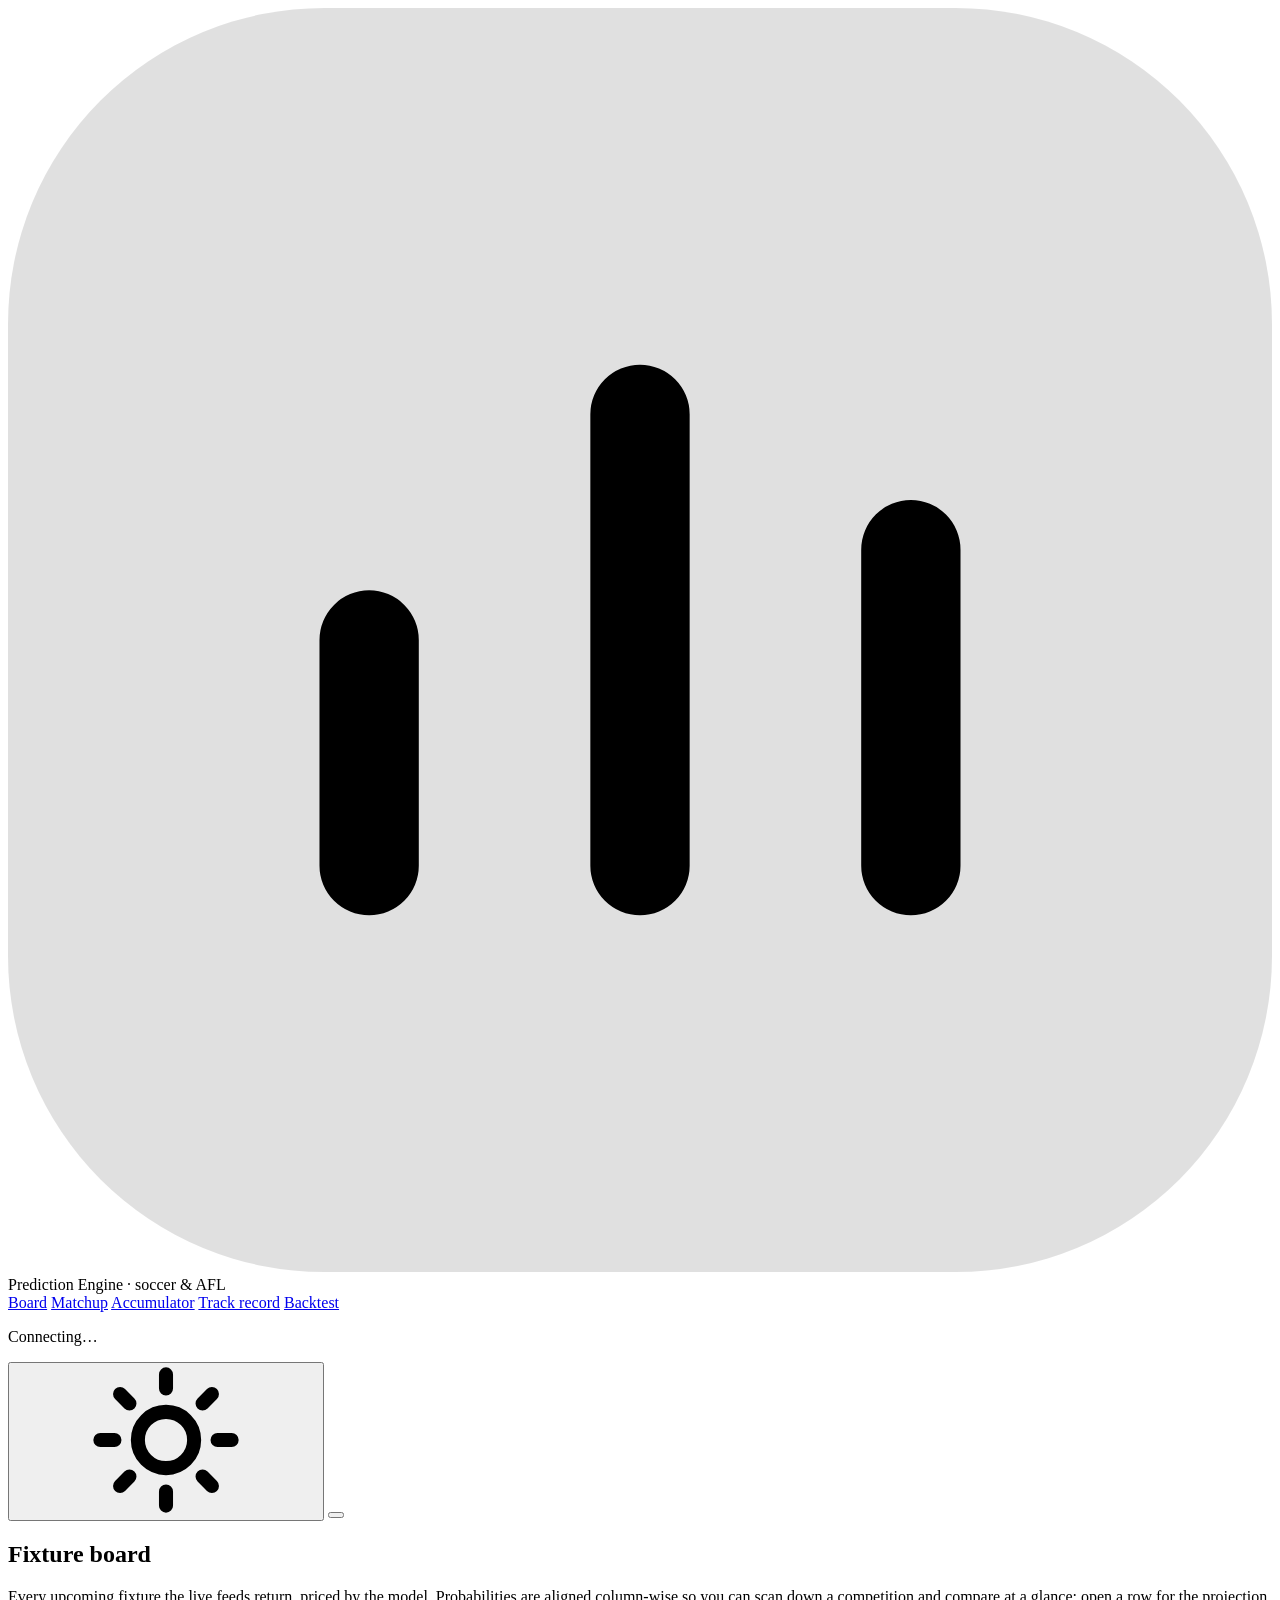
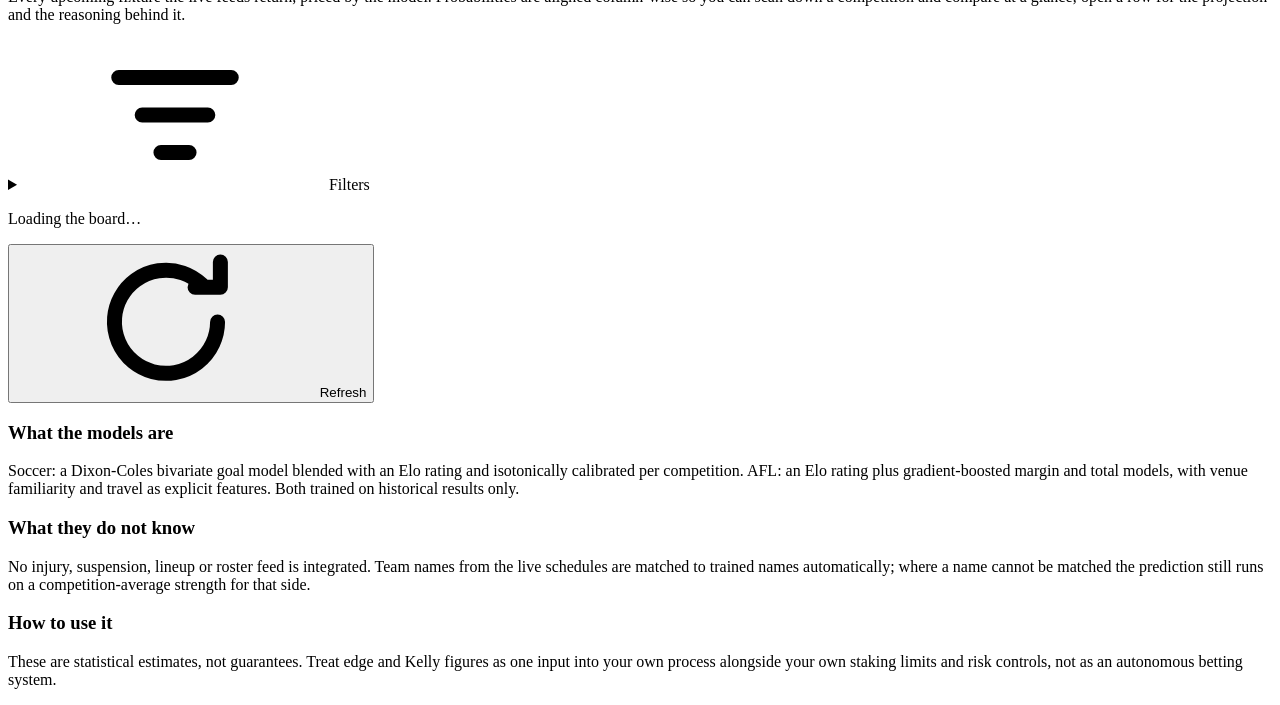
==== commit 3b0b1c62: "Replace the mobile nav strip with a hamburger menu Five destinations do not fit across a phone masth" ====
--- a/web/index.html
+++ b/web/index.html
@@ -60,7 +60,7 @@
     <div class="brand__name">Prediction Engine <span>· soccer &amp; AFL</span></div>
   </div>
 
-  <nav class="mainnav" aria-label="Sections">
+  <nav class="mainnav" id="mainnav" aria-label="Sections">
     <a href="#board" data-view="board">Board</a>
     <a href="#matchup" data-view="matchup">Matchup</a>
     <a href="#accumulator" data-view="accumulator">Accumulator</a>
@@ -77,8 +77,16 @@
             aria-label="Switch to dark theme" title="Switch theme">
       <svg aria-hidden="true"><use href="#i-sun" id="theme-icon"/></svg>
     </button>
+    <button class="hamburger" id="nav-toggle" type="button"
+            aria-expanded="false" aria-controls="mainnav" aria-label="Open menu">
+      <span class="hamburger__bars" aria-hidden="true"><i></i><i></i><i></i></span>
+    </button>
   </div>
 </header>
+
+<!-- Backdrop for the mobile menu. Sits below the panel and above everything
+     else, so a tap anywhere outside the menu closes it. -->
+<div class="nav-scrim" id="nav-scrim" hidden></div>
 
 <main class="shell">
 
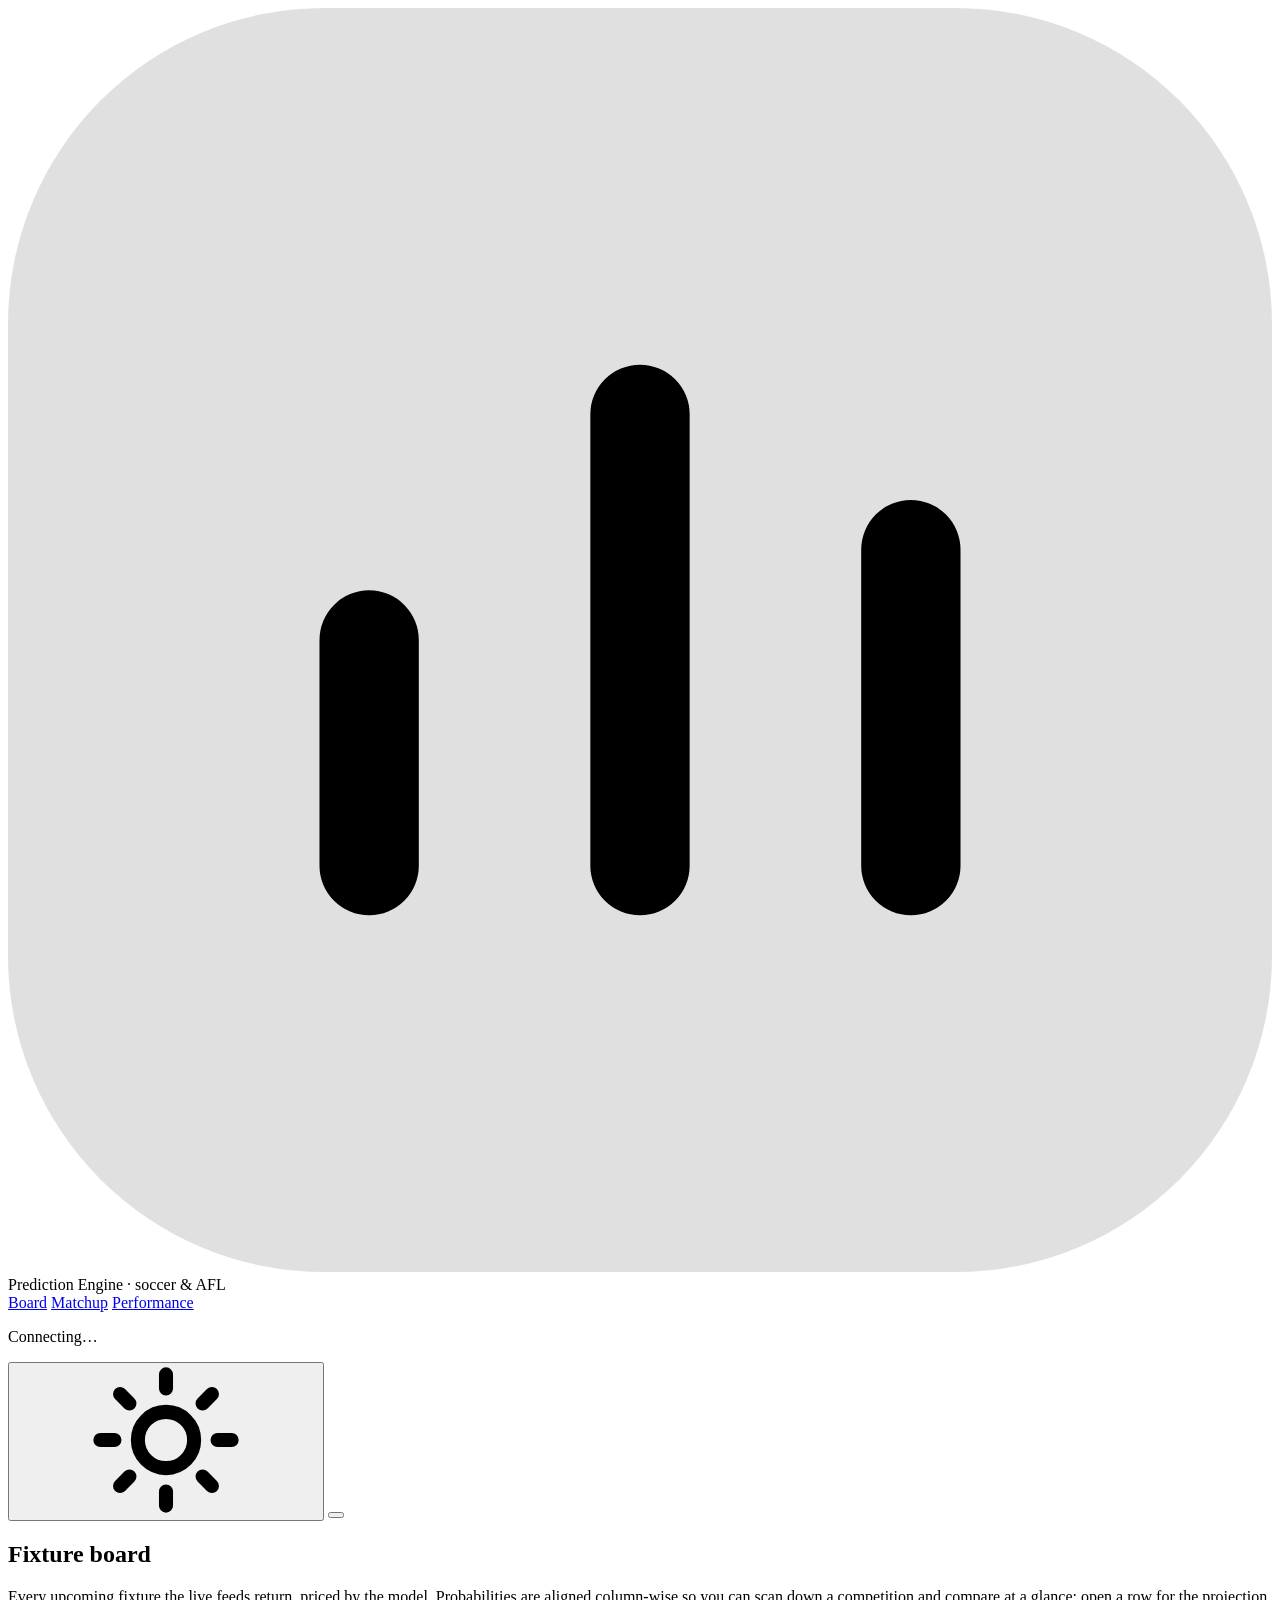
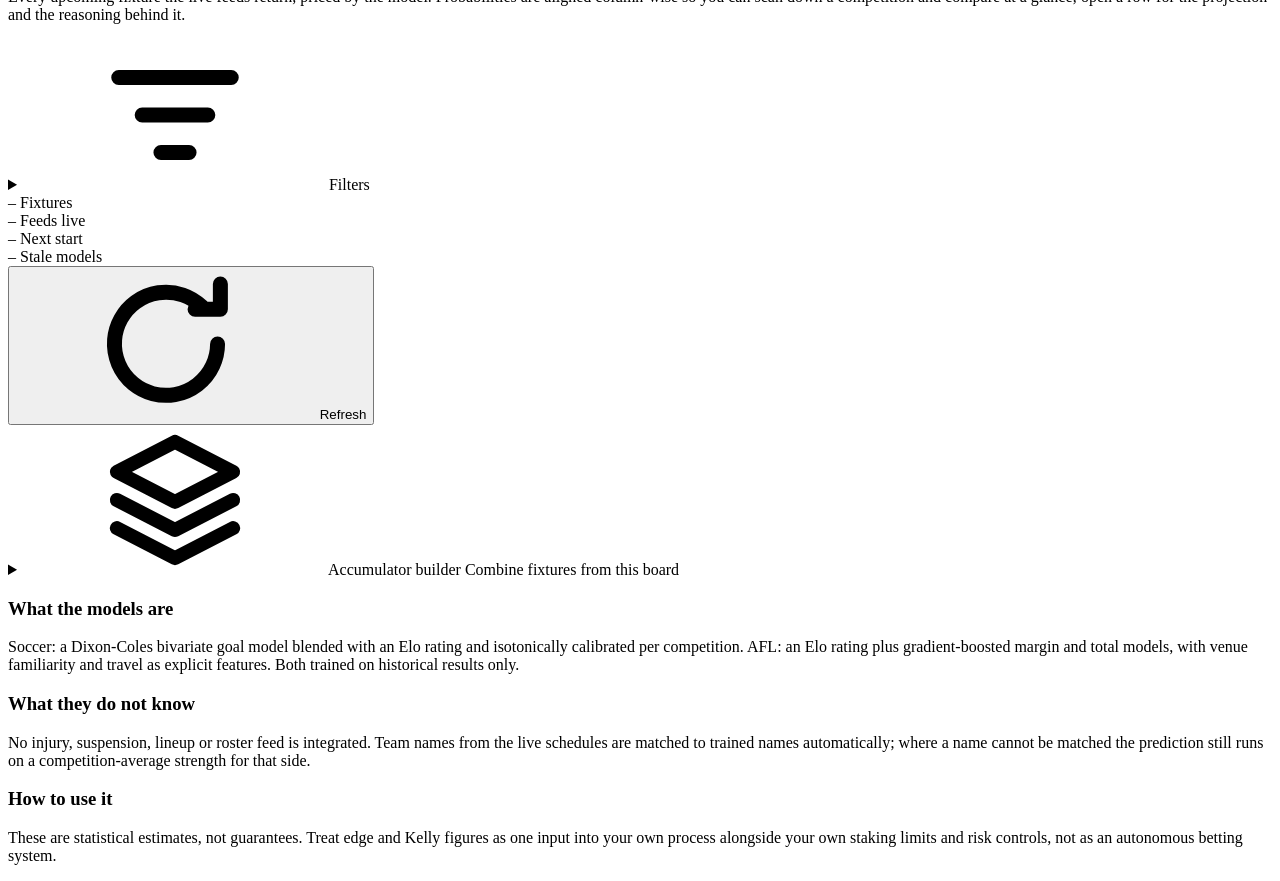
==== commit 007ff097: "Simplify to three destinations and lift the UI to product grade Five nav items for what is really th" ====
--- a/web/index.html
+++ b/web/index.html
@@ -47,6 +47,8 @@
     <path d="M4 4l8 8M12 4l-8 8"/></symbol>
   <symbol id="i-download" viewBox="0 0 16 16" fill="none" stroke="currentColor" stroke-width="1.6" stroke-linecap="round" stroke-linejoin="round">
     <path d="M8 2v8M4.5 7 8 10.5 11.5 7M2.5 13.5h11"/></symbol>
+  <symbol id="i-layers" viewBox="0 0 16 16" fill="none" stroke="currentColor" stroke-width="1.5" stroke-linecap="round" stroke-linejoin="round">
+    <path d="M8 1.8 1.8 5 8 8.2 14.2 5 8 1.8Z"/><path d="M1.8 8 8 11.2 14.2 8"/><path d="M1.8 11 8 14.2 14.2 11"/></symbol>
   <symbol id="i-filter" viewBox="0 0 16 16" fill="none" stroke="currentColor" stroke-width="1.6" stroke-linecap="round">
     <path d="M2 4h12M4.5 8h7M6.5 12h3"/></symbol>
 </svg>
@@ -63,9 +65,7 @@
   <nav class="mainnav" id="mainnav" aria-label="Sections">
     <a href="#board" data-view="board">Board</a>
     <a href="#matchup" data-view="matchup">Matchup</a>
-    <a href="#accumulator" data-view="accumulator">Accumulator</a>
-    <a href="#record" data-view="record">Track record</a>
-    <a href="#backtest" data-view="backtest">Backtest</a>
+    <a href="#performance" data-view="performance">Performance</a>
   </nav>
 
   <div class="masthead__end">
@@ -144,15 +144,67 @@
       </details>
 
       <div>
-        <div class="toolbar">
-          <p class="hint" id="board-meta" aria-live="polite">Loading the board…</p>
-          <div class="toolbar__end">
+        <!-- A product opens on a summary, not a bare table. These four
+             read the state of the whole board at a glance, including the
+             one that is uncomfortable (stale models). -->
+        <div class="summary" id="board-summary" aria-live="polite">
+          <div class="summary__stat">
+            <span class="summary__value" id="sum-fixtures">–</span>
+            <span class="summary__label">Fixtures</span>
+          </div>
+          <div class="summary__stat">
+            <span class="summary__value" id="sum-feeds">–</span>
+            <span class="summary__label">Feeds live</span>
+          </div>
+          <div class="summary__stat">
+            <span class="summary__value" id="sum-next">–</span>
+            <span class="summary__label">Next start</span>
+          </div>
+          <div class="summary__stat">
+            <span class="summary__value" id="sum-health">–</span>
+            <span class="summary__label" id="sum-health-label">Stale models</span>
+          </div>
+          <div class="summary__actions">
             <button class="btn btn--secondary" id="board-refresh" type="button">
               <svg class="spin" aria-hidden="true"><use href="#i-refresh"/></svg> Refresh
             </button>
           </div>
         </div>
+        <p class="hint" id="board-meta" aria-live="polite" hidden></p>
         <div id="board-coverage"></div>
+
+        <!-- Accumulator, folded into the Board. It only ever operated on
+             what is already on this board, so a separate destination made
+             the user navigate away to act on what they were looking at. -->
+        <details class="tool" id="acca-tool">
+          <summary class="tool__toggle">
+            <svg aria-hidden="true"><use href="#i-layers"/></svg>
+            <span>Accumulator builder</span>
+            <span class="tool__hint">Combine fixtures from this board</span>
+          </summary>
+          <div class="tool__body">
+            <p class="hint" style="margin-bottom:1rem">
+              Finds the combination of fixtures with the highest joint probability that still clears
+              your target price. Headline odds are model-implied (1 ÷ probability); a real bookmaker
+              price is shown separately where one could be found.
+            </p>
+<div class="panel">
+      <div class="panel__body">
+        <div class="form-grid form-grid--tight">
+          <div class="field"><label for="acca-legs">Legs</label><input type="number" id="acca-legs" value="3" min="2" max="6" step="1" inputmode="numeric"></div>
+          <div class="field"><label for="acca-min-odds">Min combined odds</label><input type="number" id="acca-min-odds" value="5.0" min="1.1" step="0.5" inputmode="decimal"></div>
+          <div class="field"><label for="acca-from">From</label><input type="date" id="acca-from"></div>
+          <div class="field"><label for="acca-to">To</label><input type="date" id="acca-to"></div>
+          <div class="field" style="justify-content:flex-end">
+            <button class="btn" type="button" id="acca-build">Build</button>
+          </div>
+        </div>
+      </div>
+    </div>
+    <div id="acca-content" aria-live="polite"></div>
+  
+          </div>
+        </details>
         <div id="board-content"></div>
       </div>
     </div>
@@ -271,45 +323,26 @@
   </section>
 
   <!-- ================= ACCUMULATOR ================= -->
-  <section class="view" id="view-accumulator" aria-labelledby="acca-title" hidden>
+  <section class="view" id="view-performance" aria-labelledby="perf-title" hidden>
     <div class="view__head">
-      <h1 id="acca-title">Accumulator builder</h1>
+      <h1 id="perf-title">Performance</h1>
       <p class="view__lede">
-        Searches the current board for the combination of fixtures whose joint probability is highest
-        while still clearing your target price. The headline odds are model-implied
-        (1 ÷ probability). Where a real bookmaker price could be found it is shown separately and
-        labelled as such; the two are never mixed.
+        How the model has actually done: graded results from predictions this app made, and held-out
+        historical accuracy from the training runs. Both are unedited.
       </p>
     </div>
 
-    <div class="panel">
-      <div class="panel__body">
-        <div class="form-grid form-grid--tight">
-          <div class="field"><label for="acca-legs">Legs</label><input type="number" id="acca-legs" value="3" min="2" max="6" step="1" inputmode="numeric"></div>
-          <div class="field"><label for="acca-min-odds">Min combined odds</label><input type="number" id="acca-min-odds" value="5.0" min="1.1" step="0.5" inputmode="decimal"></div>
-          <div class="field"><label for="acca-from">From</label><input type="date" id="acca-from"></div>
-          <div class="field"><label for="acca-to">To</label><input type="date" id="acca-to"></div>
-          <div class="field" style="justify-content:flex-end">
-            <button class="btn" type="button" id="acca-build">Build</button>
-          </div>
-        </div>
-      </div>
-    </div>
-    <div id="acca-content" aria-live="polite"></div>
-  </section>
-
-  <!-- ================= TRACK RECORD ================= -->
-  <section class="view" id="view-record" aria-labelledby="record-title" hidden>
-    <div class="view__head">
-      <h1 id="record-title">Track record</h1>
-      <p class="view__lede">
+    <div class="segmented" role="tablist" aria-label="Performance view" id="perf-tabs">
+      <button type="button" role="tab" id="tab-record" aria-controls="pane-record" aria-selected="true">Track record</button>
+      <button type="button" role="tab" id="tab-backtest" aria-controls="pane-backtest" aria-selected="false">Backtest</button>
+    </div>
+
+    <div id="pane-record" role="tabpanel" aria-labelledby="tab-record">
+      <p class="view__lede" style="margin-bottom:1.5rem">
         Every prediction shown on the board is logged once, then graded against the real final score
-        from the same feed that supplied the fixture. Nothing here is simulated, and nothing is
-        removed after the fact.
+        from the same feed that supplied the fixture. Nothing is simulated or removed after the fact.
       </p>
-    </div>
-
-    <details class="rail rail--inline" id="record-filters">
+<details class="rail rail--inline" id="record-filters">
       <summary class="rail__toggle">
         <svg aria-hidden="true"><use href="#i-filter"/></svg>
         <span>Filters</span>
@@ -336,20 +369,16 @@
     </details>
 
     <div id="log-content" aria-live="polite"></div>
-  </section>
-
-  <!-- ================= BACKTEST ================= -->
-  <section class="view" id="view-backtest" aria-labelledby="backtest-title" hidden>
-    <div class="view__head">
-      <h1 id="backtest-title">Backtest</h1>
-      <p class="view__lede">
+    </div>
+
+    <div id="pane-backtest" role="tabpanel" aria-labelledby="tab-backtest" hidden>
+      <p class="view__lede" style="margin-bottom:1.5rem">
         Held-out historical performance. Soccer is scored against the de-vigged closing price from
-        real bookmaker data; the AFL is scored against held-out seasons and stated baselines. Lower
-        Brier and log-loss are better. These are the unedited contents of <code>reports/*.json</code>
-        as produced by the training runs.
+        real bookmaker data; the AFL against held-out seasons and stated baselines. Lower Brier and
+        log-loss are better.
       </p>
-    </div>
-    <div id="backtest-content" aria-live="polite"></div>
+<div id="backtest-content" aria-live="polite"></div>
+    </div>
   </section>
 
   <footer class="colophon">
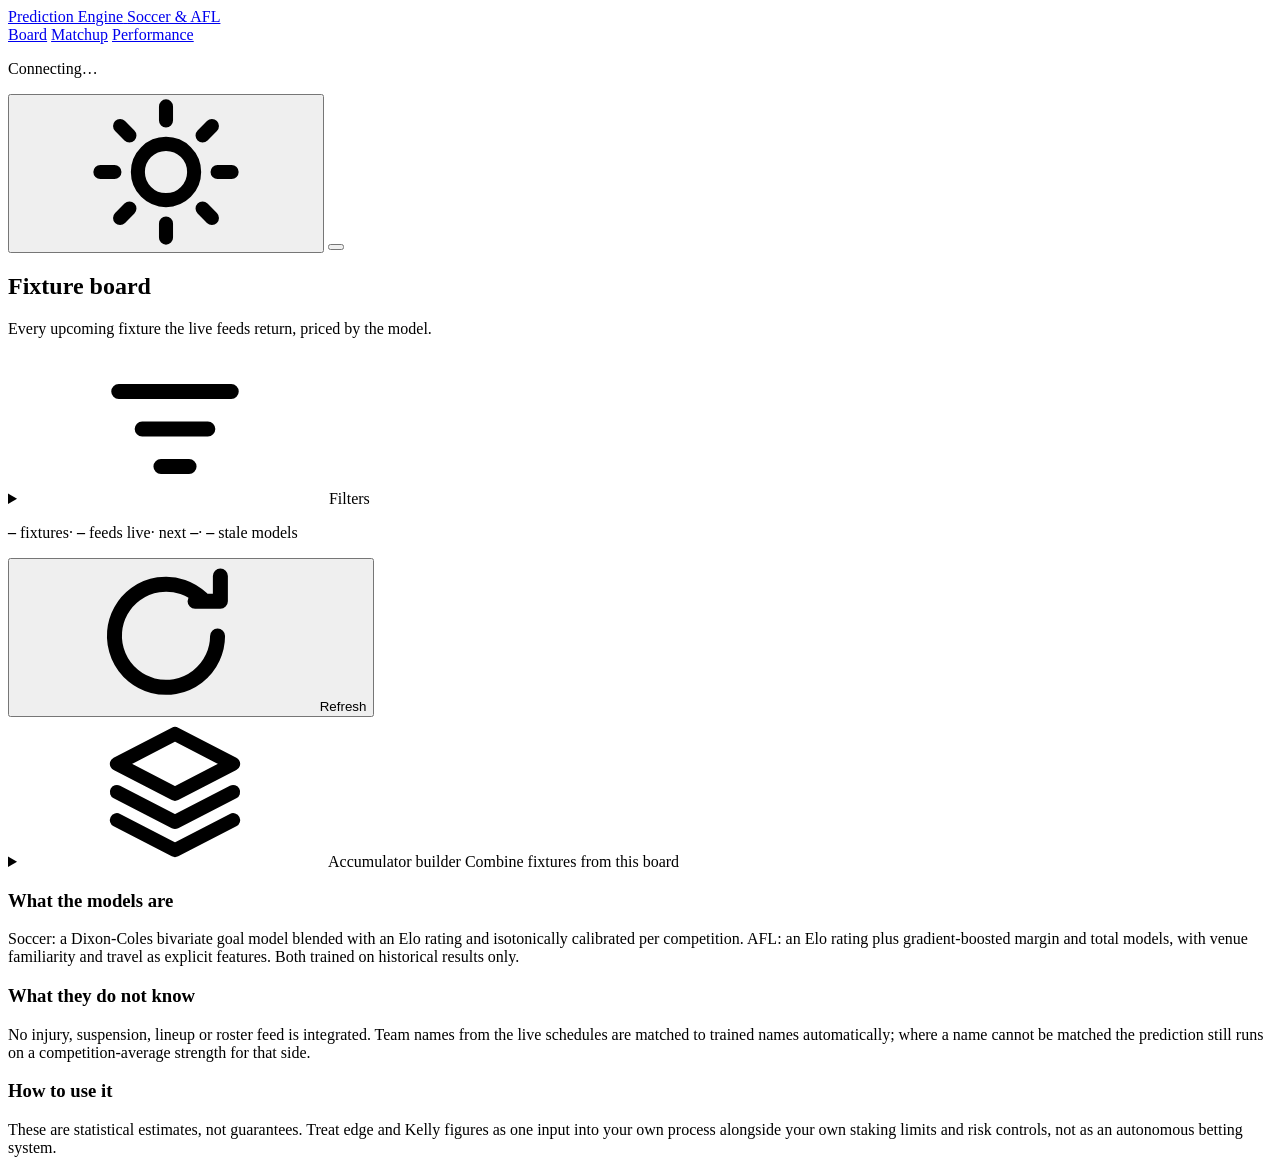
==== commit f3cbcd3c: "Give the board an editorial register and fix what looking at it revealed The dense table landed stru" ====
--- a/web/index.html
+++ b/web/index.html
@@ -9,7 +9,10 @@
 <link rel="preconnect" href="https://fonts.googleapis.com">
 <link rel="preconnect" href="https://fonts.gstatic.com" crossorigin>
 <link rel="stylesheet" href="/assets/app.css">
-<link rel="stylesheet" href="https://fonts.googleapis.com/css2?family=Public+Sans:wght@400..700&display=swap">
+<!-- Newsreader carries the masthead, view titles and the scoreline; Public Sans
+     carries every label, control and data cell. Pairing on a real contrast axis
+     (serif + grotesque) rather than two similar sans faces. -->
+<link rel="stylesheet" href="https://fonts.googleapis.com/css2?family=Newsreader:opsz,wght@6..72,400..700&family=Public+Sans:wght@400..700&display=swap">
 <link rel="icon" href="data:image/svg+xml,<svg xmlns='http://www.w3.org/2000/svg' viewBox='0 0 16 16'><rect width='16' height='16' rx='4' fill='%231f66c4'/><path d='M4 11V7M8 11V4M12 11V9' stroke='white' stroke-width='1.8' stroke-linecap='round'/></svg>">
 <script>
   // Applied before first paint so the correct theme is never repainted.
@@ -51,16 +54,19 @@
     <path d="M8 1.8 1.8 5 8 8.2 14.2 5 8 1.8Z"/><path d="M1.8 8 8 11.2 14.2 8"/><path d="M1.8 11 8 14.2 14.2 11"/></symbol>
   <symbol id="i-filter" viewBox="0 0 16 16" fill="none" stroke="currentColor" stroke-width="1.6" stroke-linecap="round">
     <path d="M2 4h12M4.5 8h7M6.5 12h3"/></symbol>
+  <!-- Both chevrons drawn; CSS dims the one the current sort isn't using, so
+       an unsorted column still advertises that it can be sorted. -->
+  <symbol id="i-sort" viewBox="0 0 16 16" fill="none" stroke="currentColor" stroke-width="1.8" stroke-linecap="round" stroke-linejoin="round">
+    <path class="i-sort__up" d="M4.5 6.5 8 3l3.5 3.5"/>
+    <path class="i-sort__down" d="M4.5 9.5 8 13l3.5-3.5"/></symbol>
 </svg>
 
 <header class="masthead">
-  <div class="brand">
-    <svg class="brand__mark" viewBox="0 0 28 28" fill="none" aria-hidden="true">
-      <rect width="28" height="28" rx="7" fill="currentColor" opacity="0.12"/>
-      <path d="M8 19v-5M14 19V9M20 19v-7" stroke="currentColor" stroke-width="2.2" stroke-linecap="round"/>
-    </svg>
-    <div class="brand__name">Prediction Engine <span>· soccer &amp; AFL</span></div>
-  </div>
+  <a class="brand" href="#board">
+    <span class="brand__name">Prediction Engine</span>
+    <span class="brand__rule" aria-hidden="true"></span>
+    <span class="brand__kicker">Soccer &amp; AFL</span>
+  </a>
 
   <nav class="mainnav" id="mainnav" aria-label="Sections">
     <a href="#board" data-view="board">Board</a>
@@ -94,11 +100,7 @@
   <section class="view" id="view-board" aria-labelledby="board-title">
     <div class="view__head">
       <h1 id="board-title">Fixture board</h1>
-      <p class="view__lede">
-        Every upcoming fixture the live feeds return, priced by the model. Probabilities are aligned
-        column-wise so you can scan down a competition and compare at a glance; open a row for the
-        projection and the reasoning behind it.
-      </p>
+      <p class="view__lede">Every upcoming fixture the live feeds return, priced by the model.</p>
     </div>
 
     <div class="board">
@@ -133,6 +135,9 @@
               <option value="time">Start time</option>
               <option value="confidence">Model confidence</option>
               <option value="closest">Closest call</option>
+              <!-- Selected when a column header is driving the order, so the
+                   control reports the real state instead of going blank. -->
+              <option value="column" disabled>Column order</option>
             </select>
           </div>
 
@@ -144,31 +149,21 @@
       </details>
 
       <div>
-        <!-- A product opens on a summary, not a bare table. These four
-             read the state of the whole board at a glance, including the
-             one that is uncomfortable (stale models). -->
-        <div class="summary" id="board-summary" aria-live="polite">
-          <div class="summary__stat">
-            <span class="summary__value" id="sum-fixtures">–</span>
-            <span class="summary__label">Fixtures</span>
-          </div>
-          <div class="summary__stat">
-            <span class="summary__value" id="sum-feeds">–</span>
-            <span class="summary__label">Feeds live</span>
-          </div>
-          <div class="summary__stat">
-            <span class="summary__value" id="sum-next">–</span>
-            <span class="summary__label">Next start</span>
-          </div>
-          <div class="summary__stat">
-            <span class="summary__value" id="sum-health">–</span>
-            <span class="summary__label" id="sum-health-label">Stale models</span>
-          </div>
-          <div class="summary__actions">
-            <button class="btn btn--secondary" id="board-refresh" type="button">
-              <svg class="spin" aria-hidden="true"><use href="#i-refresh"/></svg> Refresh
-            </button>
-          </div>
+        <!-- The state of the whole board as a single standfirst line,
+             including the uncomfortable one (stale models). This was four
+             big-number tiles; at that size they competed with the fixture
+             data for attention and pushed the table below the fold, which
+             is the opposite of what a board is for. -->
+        <div class="dekline" id="board-summary" aria-live="polite">
+          <p class="dekline__facts">
+            <b id="sum-fixtures">–</b> fixtures<span class="dekline__sep" aria-hidden="true">·</span>
+            <b id="sum-feeds">–</b> feeds live<span class="dekline__sep" aria-hidden="true">·</span>
+            next <b id="sum-next">–</b><span class="dekline__sep" aria-hidden="true">·</span>
+            <b id="sum-health">–</b> <span id="sum-health-label">stale models</span>
+          </p>
+          <button class="btn btn--secondary btn--sm" id="board-refresh" type="button">
+            <svg class="spin" aria-hidden="true"><use href="#i-refresh"/></svg> Refresh
+          </button>
         </div>
         <p class="hint" id="board-meta" aria-live="polite" hidden></p>
         <div id="board-coverage"></div>
@@ -326,10 +321,7 @@
   <section class="view" id="view-performance" aria-labelledby="perf-title" hidden>
     <div class="view__head">
       <h1 id="perf-title">Performance</h1>
-      <p class="view__lede">
-        How the model has actually done: graded results from predictions this app made, and held-out
-        historical accuracy from the training runs. Both are unedited.
-      </p>
+      <p class="view__lede">How the model has actually done. Graded results and held-out accuracy, both unedited.</p>
     </div>
 
     <div class="segmented" role="tablist" aria-label="Performance view" id="perf-tabs">
@@ -339,8 +331,8 @@
 
     <div id="pane-record" role="tabpanel" aria-labelledby="tab-record">
       <p class="view__lede" style="margin-bottom:1.5rem">
-        Every prediction shown on the board is logged once, then graded against the real final score
-        from the same feed that supplied the fixture. Nothing is simulated or removed after the fact.
+        Every prediction is logged once, then graded against the real final score. Nothing is
+        simulated or removed after the fact.
       </p>
 <details class="rail rail--inline" id="record-filters">
       <summary class="rail__toggle">
